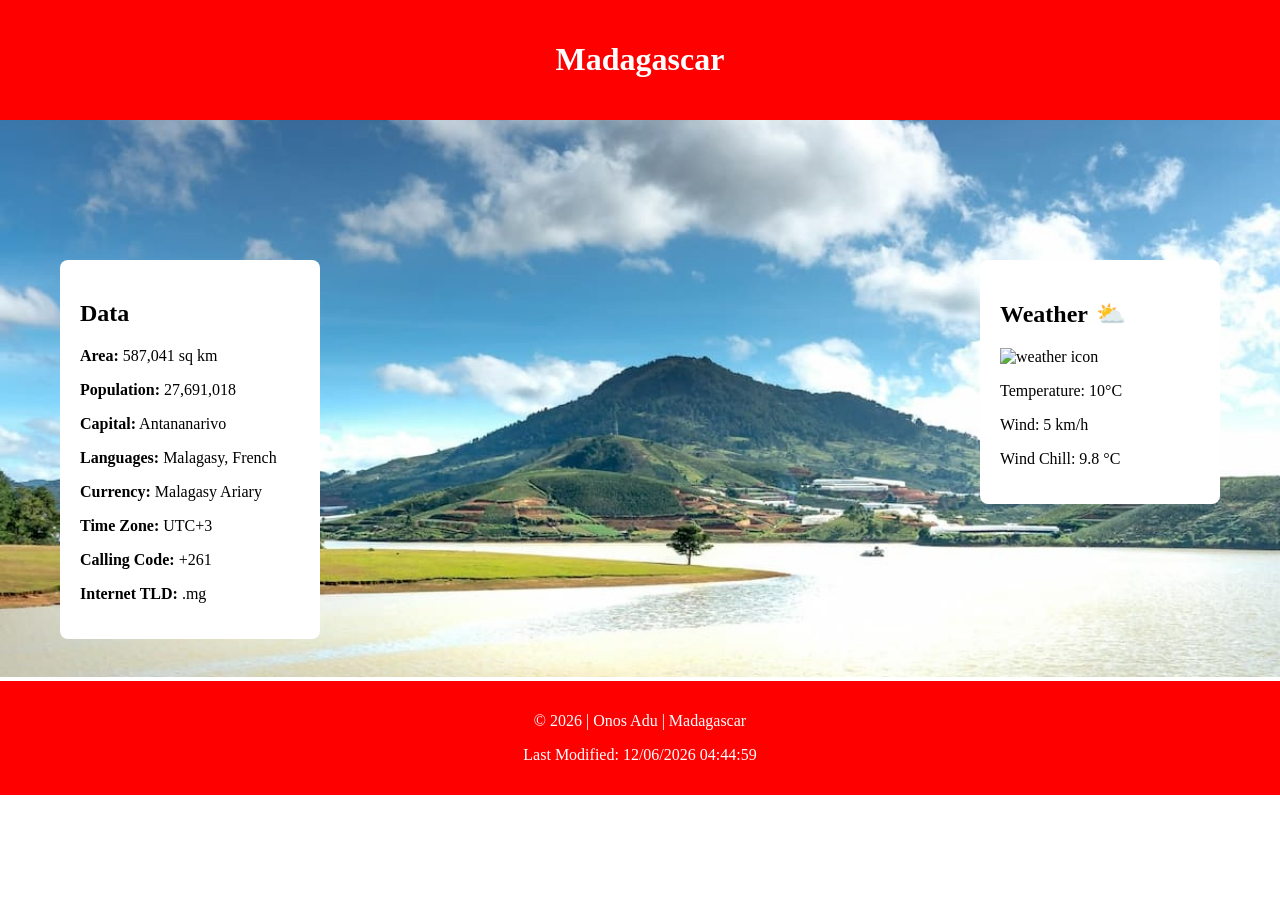
==== place.html @ 23e02d5e "updates" ====
<!DOCTYPE html>
<html lang="en">

<head>
    <meta charset="UTF-8">
    <meta name="viewport" content="width=device-width, initial-scale=1.0">

    <title>Madagascar | WDD 131</title>

    <meta name="description" content="Country page for Madagascar">
    <meta name="author" content="Onos Adu">

    <link rel="stylesheet" href="styles/place.css">

    <script src="scripts/place.js" defer></script>

</head>

<body>

    <header>
        <h1>Madagascar</h1>
    </header>

    <main>

        <section class="hero">

            <picture>

                <source srcset="images/hero-large.jpg" media="(min-width:768px)">
                <img src="images/hero-small.jpg" alt="Lemurs in Madagascar">

            </picture>

        </section>

        <section class="data">

            <h2>Data</h2>

            <p><strong>Area:</strong> 587,041 sq km</p>
            <p><strong>Population:</strong> 27,691,018</p>
            <p><strong>Capital:</strong> Antananarivo</p>
            <p><strong>Languages:</strong> Malagasy, French</p>
            <p><strong>Currency:</strong> Malagasy Ariary</p>
            <p><strong>Time Zone:</strong> UTC+3</p>
            <p><strong>Calling Code:</strong> +261</p>
            <p><strong>Internet TLD:</strong> .mg</p>

        </section>

        <section class="weather">

            <h2>Weather</h2>

            <img src="images/weather.svg" alt="weather icon">

            <p>Temperature: <span id="temp">10</span>°C</p>

            <p>Wind: <span id="wind">5</span> km/h</p>

            <p>Wind Chill: <span id="windChill"></span></p>

        </section>

    </main>

    <footer>

        <p>© <span id="year"></span> | Onos Adu | Madagascar</p>

        <p>Last Modified: <span id="lastModified"></span></p>

    </footer>

</body>

</html>
---- styles/place.css ----
:root{
--primary:red;
--secondary:green;
--light:white;
}

body{
margin:0;
font-family:Roboto;
}

header{
background:var(--primary);
color:white;
text-align:center;
padding:20px;
}

.hero img{
width:100%;
height:auto;
}

.data,.weather{
background:white;
padding:20px;
margin:20px;
border-radius:8px;
}

footer{
background:var(--primary);
color:white;
text-align:center;
padding:15px;
}

/* DESKTOP VIEW */

@media (min-width:768px){

main{
position:relative;
}

.data{
position:absolute;
top:120px;
left:40px;
width:220px;
}

.weather{
position:absolute;
top:120px;
right:40px;
width:200px;
}

/* pseudo-element weather icon */

.weather h2::after{
content:"⛅";
margin-left:8px;
}

}
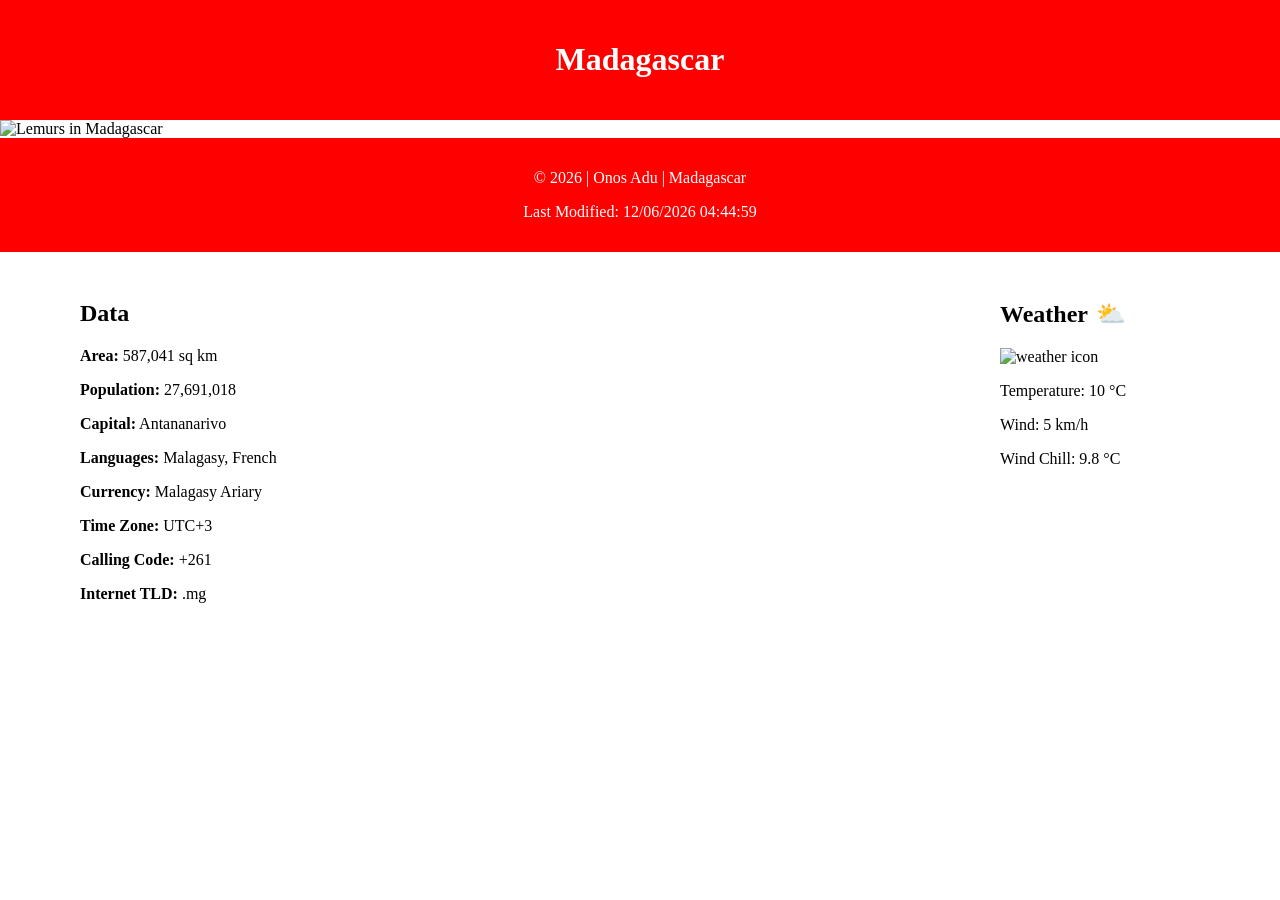
==== commit 08558b82: "adjustment" ====
--- a/place.html
+++ b/place.html
@@ -1,79 +1,68 @@
 <!DOCTYPE html>
 <html lang="en">
+<head>
+<meta charset="UTF-8">
+<meta name="viewport" content="width=device-width, initial-scale=1.0">
 
-<head>
-    <meta charset="UTF-8">
-    <meta name="viewport" content="width=device-width, initial-scale=1.0">
+<title>Madagascar | WDD 131</title>
 
-    <title>Madagascar | WDD 131</title>
+<meta name="description" content="Country page for Madagascar">
+<meta name="author" content="Onos Adu">
 
-    <meta name="description" content="Country page for Madagascar">
-    <meta name="author" content="Onos Adu">
+<link rel="stylesheet" href="styles/place.css">
 
-    <link rel="stylesheet" href="styles/place.css">
-
-    <script src="scripts/place.js" defer></script>
+<script src="scripts/place.js" defer></script>
 
 </head>
 
 <body>
 
-    <header>
-        <h1>Madagascar</h1>
-    </header>
+<header>
+<h1>Madagascar</h1>
+</header>
 
-    <main>
+<main>
 
-        <section class="hero">
+<!-- HERO IMAGE -->
+<section class="hero">
+<picture>
+<source srcset="images/hero-large.webp" media="(min-width:768px)">
+<img src="images/hero-small.webp" alt="Lemurs in Madagascar">
+</picture>
+</section>
 
-            <picture>
+<!-- DATA SECTION -->
+<section class="data">
+<h2>Data</h2>
 
-                <source srcset="images/hero-large.jpg" media="(min-width:768px)">
-                <img src="images/hero-small.jpg" alt="Lemurs in Madagascar">
+<p><strong>Area:</strong> 587,041 sq km</p>
+<p><strong>Population:</strong> 27,691,018</p>
+<p><strong>Capital:</strong> Antananarivo</p>
+<p><strong>Languages:</strong> Malagasy, French</p>
+<p><strong>Currency:</strong> Malagasy Ariary</p>
+<p><strong>Time Zone:</strong> UTC+3</p>
+<p><strong>Calling Code:</strong> +261</p>
+<p><strong>Internet TLD:</strong> .mg</p>
+</section>
 
-            </picture>
+<!-- WEATHER SECTION -->
+<section class="weather">
+<h2>Weather</h2>
 
-        </section>
+<img src="images/weather.svg" alt="weather icon">
 
-        <section class="data">
+<p>Temperature: <span id="temp">10</span> °C</p>
+<p>Wind: <span id="wind">5</span> km/h</p>
+<p>Wind Chill: <span id="windChill"></span></p>
 
-            <h2>Data</h2>
+</section>
 
-            <p><strong>Area:</strong> 587,041 sq km</p>
-            <p><strong>Population:</strong> 27,691,018</p>
-            <p><strong>Capital:</strong> Antananarivo</p>
-            <p><strong>Languages:</strong> Malagasy, French</p>
-            <p><strong>Currency:</strong> Malagasy Ariary</p>
-            <p><strong>Time Zone:</strong> UTC+3</p>
-            <p><strong>Calling Code:</strong> +261</p>
-            <p><strong>Internet TLD:</strong> .mg</p>
+</main>
 
-        </section>
-
-        <section class="weather">
-
-            <h2>Weather</h2>
-
-            <img src="images/weather.svg" alt="weather icon">
-
-            <p>Temperature: <span id="temp">10</span>°C</p>
-
-            <p>Wind: <span id="wind">5</span> km/h</p>
-
-            <p>Wind Chill: <span id="windChill"></span></p>
-
-        </section>
-
-    </main>
-
-    <footer>
-
-        <p>© <span id="year"></span> | Onos Adu | Madagascar</p>
-
-        <p>Last Modified: <span id="lastModified"></span></p>
-
-    </footer>
+<footer>
+<p>© <span id="year"></span> | Onos Adu | Madagascar</p>
+<p>Last Modified: <span id="lastModified"></span></p>
+</footer>
 
 </body>
-
 </html>
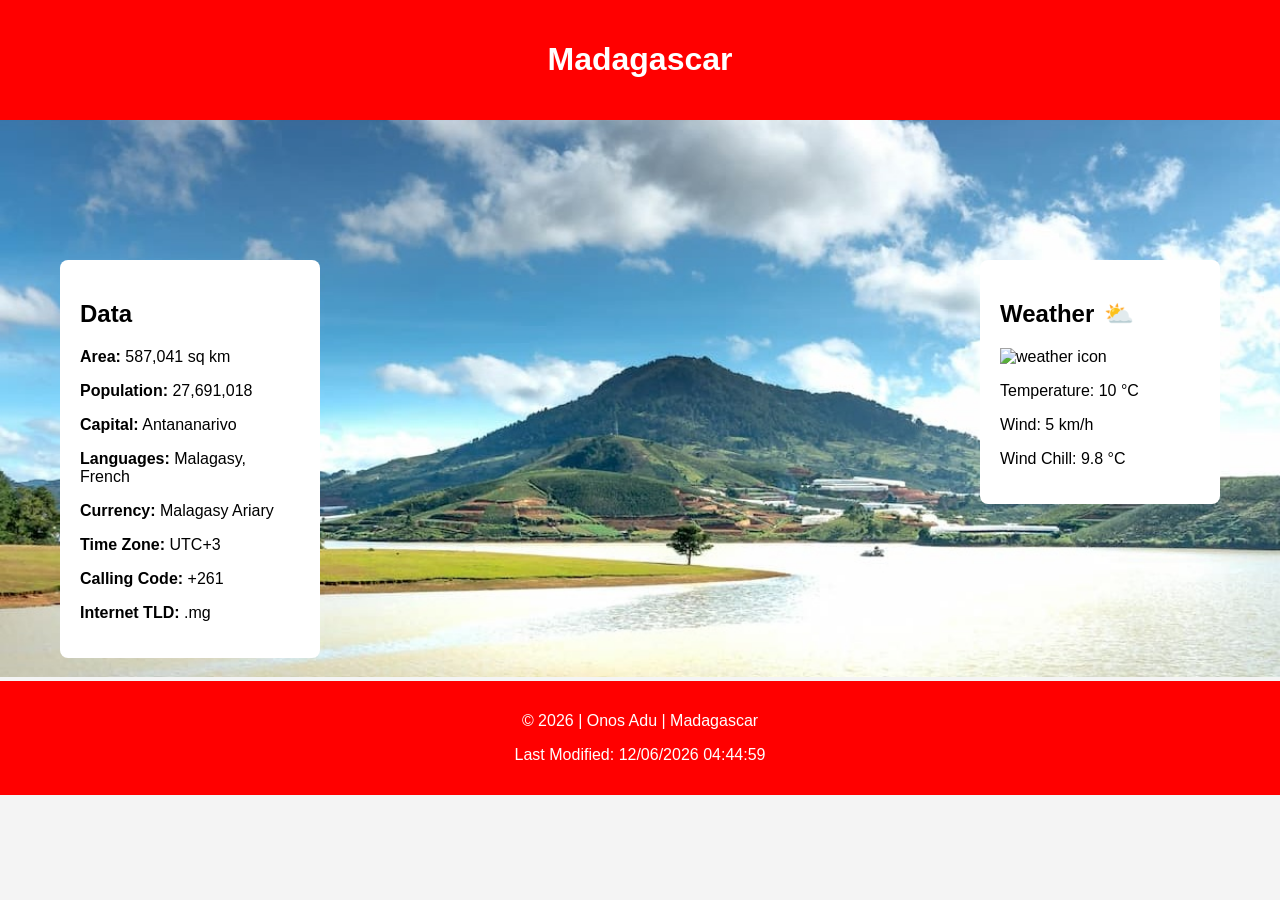
==== commit 481d1f1c: "adjustment of my images" ====
--- a/place.html
+++ b/place.html
@@ -26,8 +26,8 @@
 <!-- HERO IMAGE -->
 <section class="hero">
 <picture>
-<source srcset="images/hero-large.webp" media="(min-width:768px)">
-<img src="images/hero-small.webp" alt="Lemurs in Madagascar">
+<source srcset="images/hero-large.jpg" media="(min-width:768px)">
+<img src="images/hero-small.jpg" alt="Lemurs in Madagascar">
 </picture>
 </section>
 
--- a/styles/place.css
+++ b/styles/place.css
@@ -1,67 +1,65 @@
-:root{
---primary:red;
---secondary:green;
---light:white;
+:root {
+    --primary: red;
+    --secondary: green;
+    --light: white;
 }
 
-body{
-margin:0;
-font-family:Roboto;
+body {
+    margin: 0;
+    font-family: Arial, sans-serif;
+    background: #f4f4f4;
 }
 
-header{
-background:var(--primary);
-color:white;
-text-align:center;
-padding:20px;
+header {
+    background: var(--primary);
+    color: white;
+    text-align: center;
+    padding: 20px;
 }
 
-.hero img{
-width:100%;
-height:auto;
+.hero img {
+    width: 100%;
+    height: auto;
 }
 
-.data,.weather{
-background:white;
-padding:20px;
-margin:20px;
-border-radius:8px;
+.data, .weather {
+    background: white;
+    margin: 20px;
+    padding: 20px;
+    border-radius: 8px;
 }
 
-footer{
-background:var(--primary);
-color:white;
-text-align:center;
-padding:15px;
+footer {
+    background: var(--primary);
+    color: white;
+    text-align: center;
+    padding: 15px;
 }
 
 /* DESKTOP VIEW */
+@media (min-width: 768px) {
 
-@media (min-width:768px){
+    main {
+        position: relative;
+    }
 
-main{
-position:relative;
+    .data {
+        position: absolute;
+        top: 120px;
+        left: 40px;
+        width: 220px;
+    }
+
+    .weather {
+        position: absolute;
+        top: 120px;
+        right: 40px;
+        width: 200px;
+    }
+
+    /* REQUIRED: pseudo-element weather icon */
+    .weather h2::after {
+        content: "⛅";
+        margin-left: 10px;
+    }
 }
-
-.data{
-position:absolute;
-top:120px;
-left:40px;
-width:220px;
-}
-
-.weather{
-position:absolute;
-top:120px;
-right:40px;
-width:200px;
-}
-
-/* pseudo-element weather icon */
-
-.weather h2::after{
-content:"⛅";
-margin-left:8px;
-}
-
-}
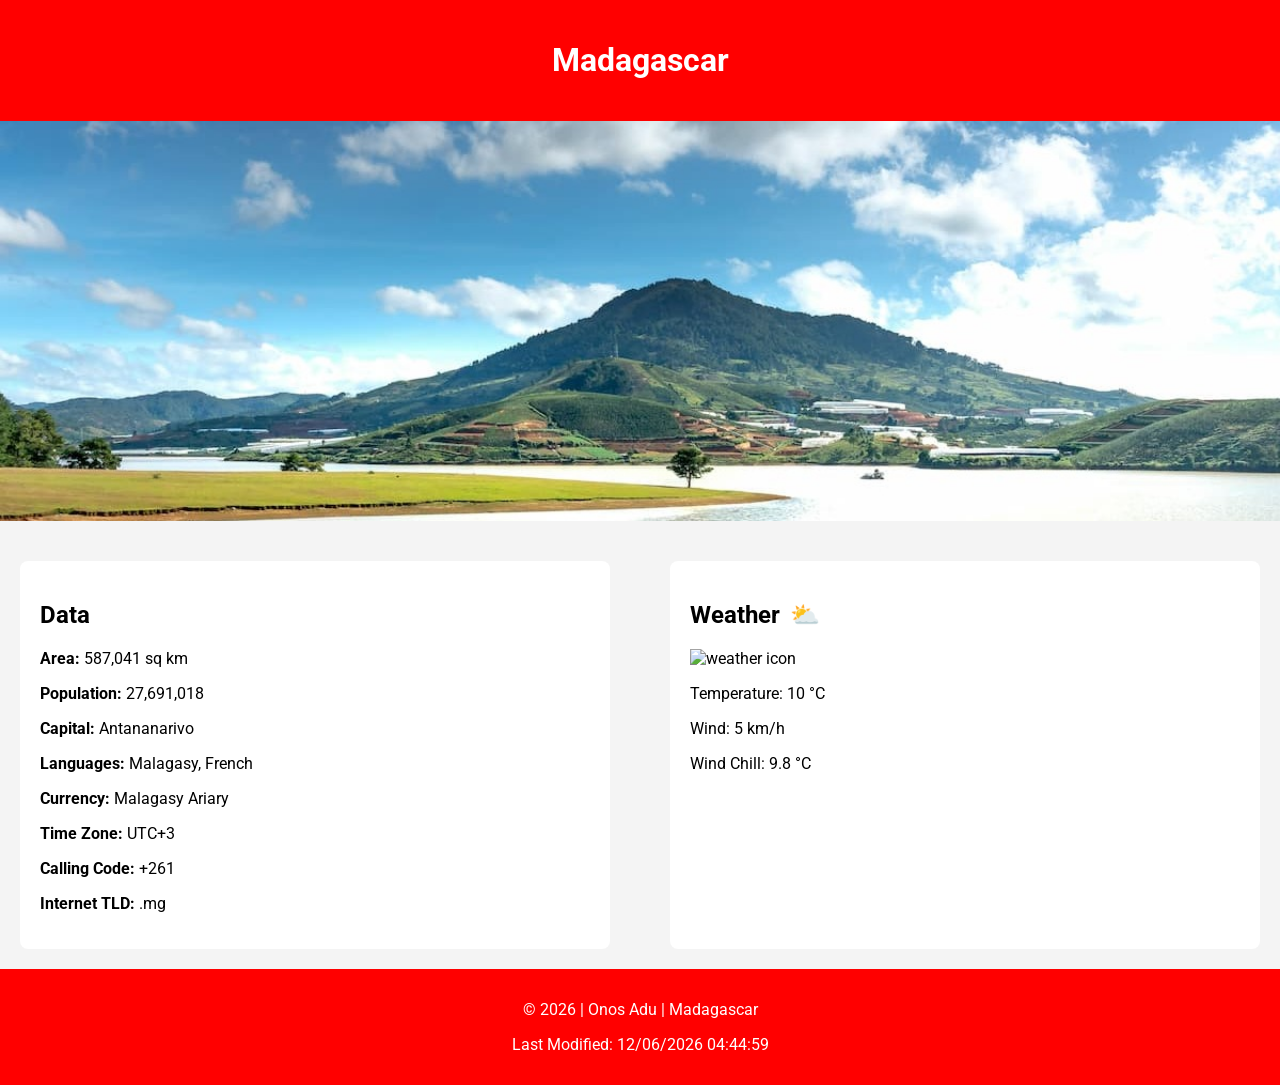
==== commit b50d8d37: "final correction" ====
--- a/place.html
+++ b/place.html
@@ -6,11 +6,18 @@
 
 <title>Madagascar | WDD 131</title>
 
-<meta name="description" content="Country page for Madagascar">
+<meta name="description" content="Explore Madagascar including its population, culture, geography, and weather conditions in this responsive country webpage project.">
 <meta name="author" content="Onos Adu">
 
+<!-- GOOGLE FONTS -->
+<link rel="preconnect" href="https://fonts.googleapis.com">
+<link rel="preconnect" href="https://fonts.gstatic.com" crossorigin>
+<link href="https://fonts.googleapis.com/css2?family=Roboto&display=swap" rel="stylesheet">
+
+<!-- CSS -->
 <link rel="stylesheet" href="styles/place.css">
 
+<!-- JS -->
 <script src="scripts/place.js" defer></script>
 
 </head>
@@ -23,7 +30,7 @@
 
 <main>
 
-<!-- HERO IMAGE -->
+<!-- HERO -->
 <section class="hero">
 <picture>
 <source srcset="images/hero-large.jpg" media="(min-width:768px)">
@@ -31,7 +38,7 @@
 </picture>
 </section>
 
-<!-- DATA SECTION -->
+<!-- DATA -->
 <section class="data">
 <h2>Data</h2>
 
@@ -45,7 +52,7 @@
 <p><strong>Internet TLD:</strong> .mg</p>
 </section>
 
-<!-- WEATHER SECTION -->
+<!-- WEATHER -->
 <section class="weather">
 <h2>Weather</h2>
 
@@ -65,4 +72,4 @@
 </footer>
 
 </body>
-</html>+</html>
--- a/styles/place.css
+++ b/styles/place.css
@@ -6,10 +6,11 @@
 
 body {
     margin: 0;
-    font-family: Arial, sans-serif;
+    font-family: 'Roboto', sans-serif;
     background: #f4f4f4;
 }
 
+/* HEADER */
 header {
     background: var(--primary);
     color: white;
@@ -17,11 +18,26 @@
     padding: 20px;
 }
 
+/* GRID LAYOUT */
+main {
+    display: grid;
+    grid-template-columns: 1fr;
+    gap: 20px;
+}
+
+/* HERO FULL WIDTH */
+.hero {
+    grid-column: 1 / -1;
+}
+
 .hero img {
     width: 100%;
-    height: auto;
+    height: 400px;
+    object-fit: cover;
+    display: block;
 }
 
+/* CARDS */
 .data, .weather {
     background: white;
     margin: 20px;
@@ -29,6 +45,7 @@
     border-radius: 8px;
 }
 
+/* FOOTER */
 footer {
     background: var(--primary);
     color: white;
@@ -40,24 +57,18 @@
 @media (min-width: 768px) {
 
     main {
-        position: relative;
+        grid-template-columns: 1fr 1fr;
     }
 
     .data {
-        position: absolute;
-        top: 120px;
-        left: 40px;
-        width: 220px;
+        grid-column: 1;
     }
 
     .weather {
-        position: absolute;
-        top: 120px;
-        right: 40px;
-        width: 200px;
+        grid-column: 2;
     }
 
-    /* REQUIRED: pseudo-element weather icon */
+    /* REQUIRED pseudo-element */
     .weather h2::after {
         content: "⛅";
         margin-left: 10px;
